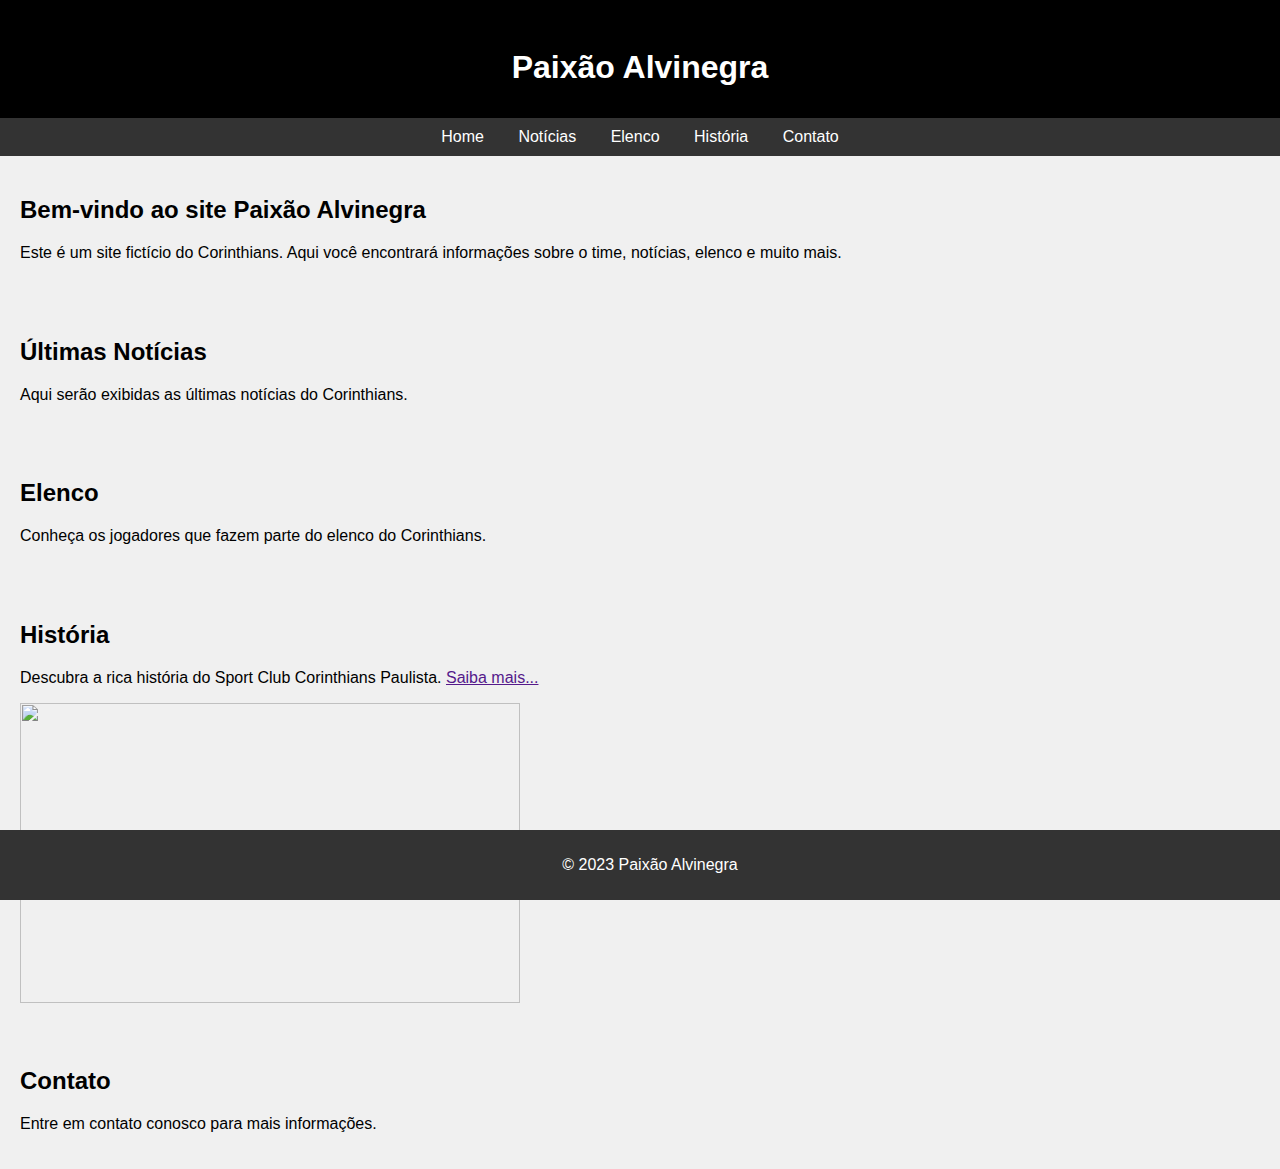
==== Algoritmos/index.html @ 614256e4 "adicionando site" ====
<!DOCTYPE html>
<html lang="pt-BR">

<head>
    <meta charset="UTF-8">
    <meta name="viewport" content="width=device-width, initial-scale=1.0">
    <title>Paixão Alvinegra\</title>
    <link rel="stylesheet" href="css/style.css">       
</head>

<body>
    <header>
        <img src="header corinthians.jpeg" alt="" width="350px"><h1>Paixão Alvinegra</h1>
    </header>

    <nav>
        <a href="#home">Home</a>
        <a href="#noticias">Notícias</a>
        <a href="#elenco">Elenco</a>
        <a href="historia.html">História</a>
        <a href="#contato">Contato</a>
    </nav>

    <section id="home">
        <h2>Bem-vindo ao site Paixão Alvinegra</h2>
        <p>Este é um site fictício do Corinthians. Aqui você encontrará informações sobre o time, notícias, elenco e muito mais.</p>
    </section>

    <section id="noticias">
        <h2>Últimas Notícias</h2>
        <p>Aqui serão exibidas as últimas notícias do Corinthians.</p>
    </section>

    <section id="elenco">
        <h2>Elenco</h2>
        <p>Conheça os jogadores que fazem parte do elenco do Corinthians.</p>
    </section>

    <section id="historia">
        <h2>História</h2>
        <p>Descubra a rica história do Sport Club Corinthians Paulista. <a href="">Saiba mais...</a></p>
        <img src="Fundo de tela do Corinthians_ O Corinthians é o time do povo.jpeg" alt="" width="500px" height="300px">
    </section>

    <section id="contato">
        <h2>Contato</h2>
        <p>Entre em contato conosco para mais informações.</p>
    </section>

    <footer>
        <p>&copy; 2023 Paixão Alvinegra</p>
    </footer>
</body>

</html>
---- Algoritmos/css/style.css ----
body {
    font-family: Arial, sans-serif;
    margin: 0;
    padding: 0;
    background-color: #f0f0f0;
}

header {
    background-color: #000;
    color: #fff;
    text-align: center;
    padding: 10px;
}

nav {
    background-color: #333;
    color: #fff;
    padding: 10px;
    text-align: center;
}

nav a {
    color: #fff;
    text-decoration: none;
    margin: 0 15px;
}

section {
    padding: 20px;
}

footer {
    background-color: #333;
    color: #fff;
    text-align: center;
    padding: 10px;
    position: fixed;
    bottom: 0;
    width: 100%;
}
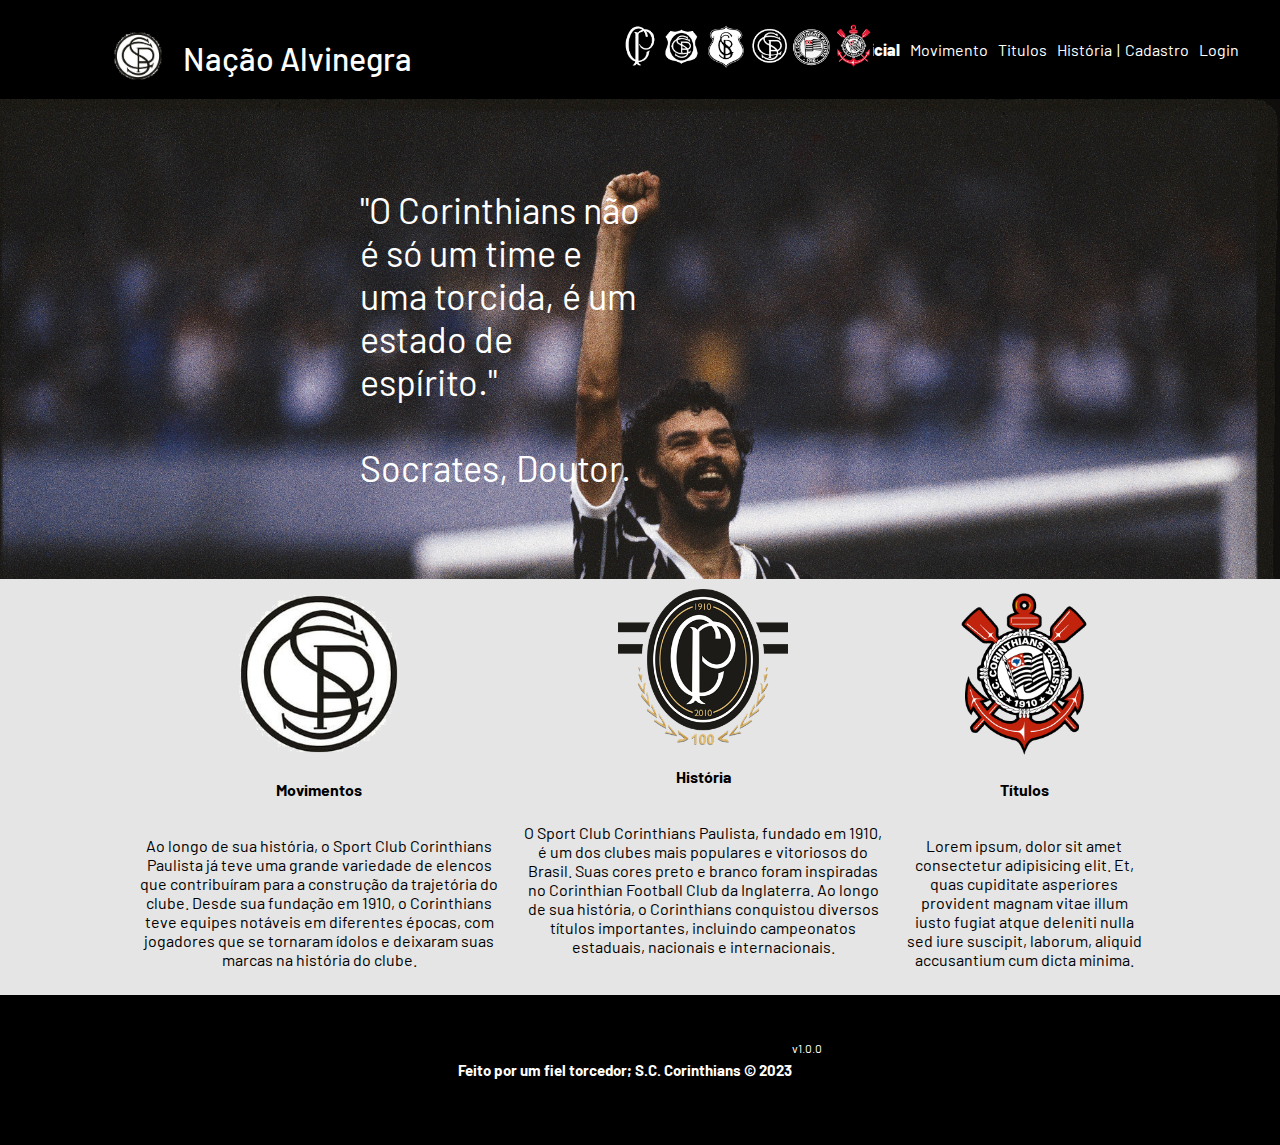
==== commit 7d8f5601: "atualizando site" ====
--- a/Algoritmos/index.html
+++ b/Algoritmos/index.html
@@ -1,55 +1,93 @@
 <!DOCTYPE html>
-<html lang="pt-BR">
+<html lang="en">
 
 <head>
     <meta charset="UTF-8">
+    <meta http-equiv="X-UA-Compatible" content="IE=edge">
     <meta name="viewport" content="width=device-width, initial-scale=1.0">
-    <title>Paixão Alvinegra\</title>
-    <link rel="stylesheet" href="css/style.css">       
+
+    <title>Nação Alvinegra | Página Inicial</title>
+
+    <link rel="icon" href="imgs/corinthians-100-logo-71E44445D2-seeklogo.com.png">
+    <link rel="stylesheet" href="./css/style.css">
+    <link rel="preconnect" href="https://fonts.gstatic.com">
+    <!-- <link
+        href="https://fonts.googleapis.com/css2?family=Exo+2:ital,wght@0,100;0,200;0,300;0,400;0,500;0,600;0,700;0,800;0,900;1,100;1,200;1,300;1,400;1,500;1,600;1,700;1,800;1,900&display=swap"
+        rel="stylesheet"> -->
 </head>
 
 <body>
-    <header>
-        <img src="header corinthians.jpeg" alt="" width="350px"><h1>Paixão Alvinegra</h1>
-    </header>
-
-    <nav>
-        <a href="#home">Home</a>
-        <a href="#noticias">Notícias</a>
-        <a href="#elenco">Elenco</a>
-        <a href="historia.html">História</a>
-        <a href="#contato">Contato</a>
-    </nav>
-
-    <section id="home">
-        <h2>Bem-vindo ao site Paixão Alvinegra</h2>
-        <p>Este é um site fictício do Corinthians. Aqui você encontrará informações sobre o time, notícias, elenco e muito mais.</p>
-    </section>
-
-    <section id="noticias">
-        <h2>Últimas Notícias</h2>
-        <p>Aqui serão exibidas as últimas notícias do Corinthians.</p>
-    </section>
-
-    <section id="elenco">
-        <h2>Elenco</h2>
-        <p>Conheça os jogadores que fazem parte do elenco do Corinthians.</p>
-    </section>
-
-    <section id="historia">
-        <h2>História</h2>
-        <p>Descubra a rica história do Sport Club Corinthians Paulista. <a href="">Saiba mais...</a></p>
-        <img src="Fundo de tela do Corinthians_ O Corinthians é o time do povo.jpeg" alt="" width="500px" height="300px">
-    </section>
-
-    <section id="contato">
-        <h2>Contato</h2>
-        <p>Entre em contato conosco para mais informações.</p>
-    </section>
-
-    <footer>
-        <p>&copy; 2023 Paixão Alvinegra</p>
-    </footer>
-</body>
+    <div class="header">
+      <div class="container">
+        <h1 class="titulo"><a href="index.html"><img id="logo" src="imgs/Corinthians_Paulista_1916-19.png" alt="" width="50px">Nação Alvinegra</a> <img id="logo2" src="imgs/download.png" alt=""></h1>
+        <ul class="navbar">
+          <li class="agora">
+            <a href="index.html">Inicial</a>
+          </li>
+          <li>
+            <a href="mov.html">Movimento</a>
+          </li>
+          <li>
+            <a href="#">Titulos</a>
+          </li>
+          <li>
+            <a href="">História</a>
+          </li>
+          <li>|</li>
+          <li>
+            <a href="">Cadastro</a>
+          </li>
+          <li>
+            <a href="">Login</a>
+          </li>
+          <li>
+            <a href=""></a>
+          </li>
+        </ul>
+      </div>
+    </div>
+  
+    <div class="banner">
+      <div class="container">
+        <p>"O Corinthians não é só um time e uma torcida, é um estado de espírito."<br><br>Socrates, Doutor.</p><br>
+        <!-- frases aleatorias -->
+        
+        <p>
+      </div>
+    </div>
+    <div class="social">
+      <div class="container">
+        <div class="boxes">
+          <div class="box">
+            <img src="imgs/Corinthians_Paulista_1916-19.png">
+            <a href="mov.html" style="text-decoration: none;
+            color: black;"><h4>Movimentos</h4></a>
+            <p>Ao longo de sua história, o Sport Club Corinthians Paulista já teve uma grande variedade de elencos que contribuíram para a construção da trajetória do clube. Desde sua fundação em 1910, o Corinthians teve equipes notáveis em diferentes épocas, com jogadores que se tornaram ídolos e deixaram suas marcas na história do clube.</p>
+          </div>
+          <div class="box">
+            <img src="imgs/corinthians-100-logo-71E44445D2-seeklogo.com.png">
+            <a href="" style="text-decoration: none;
+            color: black;"><h4>História</h4></a>
+            <p>O Sport Club Corinthians Paulista, fundado em 1910, é um dos clubes mais populares e vitoriosos do Brasil. Suas cores preto e branco foram inspiradas no Corinthian Football Club da Inglaterra. Ao longo de sua história, o Corinthians conquistou diversos títulos importantes, incluindo campeonatos estaduais, nacionais e internacionais.</p>
+          </div>
+          <div class="box">
+            <img src="imgs/logo-corinthians-256.png">
+            <a href="" style="text-decoration: none;
+            color: black;"><h4>Títulos</h4></a>
+            <p>Lorem ipsum, dolor sit amet consectetur adipisicing elit. Et, quas cupiditate asperiores provident magnam
+              vitae illum iusto fugiat atque deleniti nulla sed iure suscipit, laborum, aliquid accusantium cum dicta
+              minima.</p>
+          </div>
+        </div>
+      </div>
+    </div>
+  
+    <div class="footer">
+      <div class="container">
+        <h4>Feito por um fiel torcedor; S.C. Corinthians &copy; 2023</h4>
+        <span class="version">v1.0.0</span>
+      </div>
+    </div>
+  </body>
 
 </html>--- a/Algoritmos/css/style.css
+++ b/Algoritmos/css/style.css
@@ -1,40 +1,145 @@
-body {
-    font-family: Arial, sans-serif;
-    margin: 0;
-    padding: 0;
-    background-color: #f0f0f0;
-}
+  @import url('https://fonts.googleapis.com/css2?family=Barlow:ital,wght@0,100;0,200;0,300;0,400;0,500;0,600;0,700;0,800;0,900;1,100;1,200;1,300;1,400;1,500;1,600;1,700;1,800;1,900&display=swap');
 
-header {
-    background-color: #000;
-    color: #fff;
-    text-align: center;
-    padding: 10px;
-}
+  body {
+  margin: 0;
+  padding: 0;
+  font-family: 'Barlow', "Segoe UI", Tahoma, Geneva, Verdana, sans-serif;
+  background-color: grey;
+  }
 
-nav {
-    background-color: #333;
-    color: #fff;
-    padding: 10px;
-    text-align: center;
-}
+  .container {
+  width: 80%;
+  margin: auto;
+  display: flex;
+  }
 
-nav a {
-    color: #fff;
-    text-decoration: none;
-    margin: 0 15px;
-}
+  .header {
+  background-color: black;
+  border-bottom: 0px;
+  }
 
-section {
-    padding: 20px;
-}
+  .header .container {
+  justify-content: space-between;
+  }
 
-footer {
-    background-color: #333;
-    color: #fff;
-    text-align: center;
-    padding: 10px;
-    position: fixed;
-    bottom: 0;
-    width: 100%;
-}+  .header a {
+  text-decoration: none;
+  color: white;
+  margin: 5px;
+  }
+
+  #logo{
+  position: relative;
+  right: 20px;
+  top: 10px;
+  }
+
+  #logo2{
+  position: relative;
+  all: 5px;
+  width: 250px;
+  left: 200px;
+  }
+
+  .agora {
+  font-weight: 800;
+  }
+
+  .navbar {
+  width: 300px;
+  display: flex;
+  align-items: center;
+  justify-content: space-between;
+  list-style: none;
+  color: white;
+  }
+
+
+  .titulo {
+  color: white;
+  width: fit-content;
+  font-weight: 500;
+  }
+
+
+  /* BANNER */
+
+  .banner {
+  height: fit-content;
+  padding: 40px 0;
+  background-image: url("../imgs/16069300642b8dec786a8cdf5889309995733b54d4.jpg");
+  background-size: cover;
+  }
+
+  .banner .container {
+  height: 400px;
+  font-size: 36px;
+  justify-content: center;
+  align-items: center;
+  }
+
+  .tamanho-conteudo { 
+  height: fit-content !important;
+  }
+
+  .banner p {
+  color: #fff;    
+  width: 50%;
+  margin: 0;
+  padding: 0;
+  width: 280px;
+  font-size: 36px;
+  }
+
+  .banner .container span {
+  font-weight: 800;
+  }
+
+  /* missao visao valores */
+
+  .social {
+  background-color: #e5e5e5;
+  display: flex;
+  }
+
+  .social .container{
+  justify-content: center;
+  }
+
+  .box img {
+  width: 170px;
+  }
+
+  .social .container .boxes {
+  display: flex;
+  }
+
+  .social p {
+  text-align: center;
+  }
+
+  .box {
+  margin: 10px;
+  display: flex;
+  flex-direction: column;
+  align-items: center;
+  }
+
+  /* FOOTER */
+
+  .footer {
+  background-color: black;
+  height: 150px;
+  color: white;
+  display: flex;
+  font-size: 15px;
+  }
+
+  .footer .container {
+  justify-content: center;
+  text-align: center;
+  }
+
+  .footer .container .version {
+  font-size: 12px;
+  }
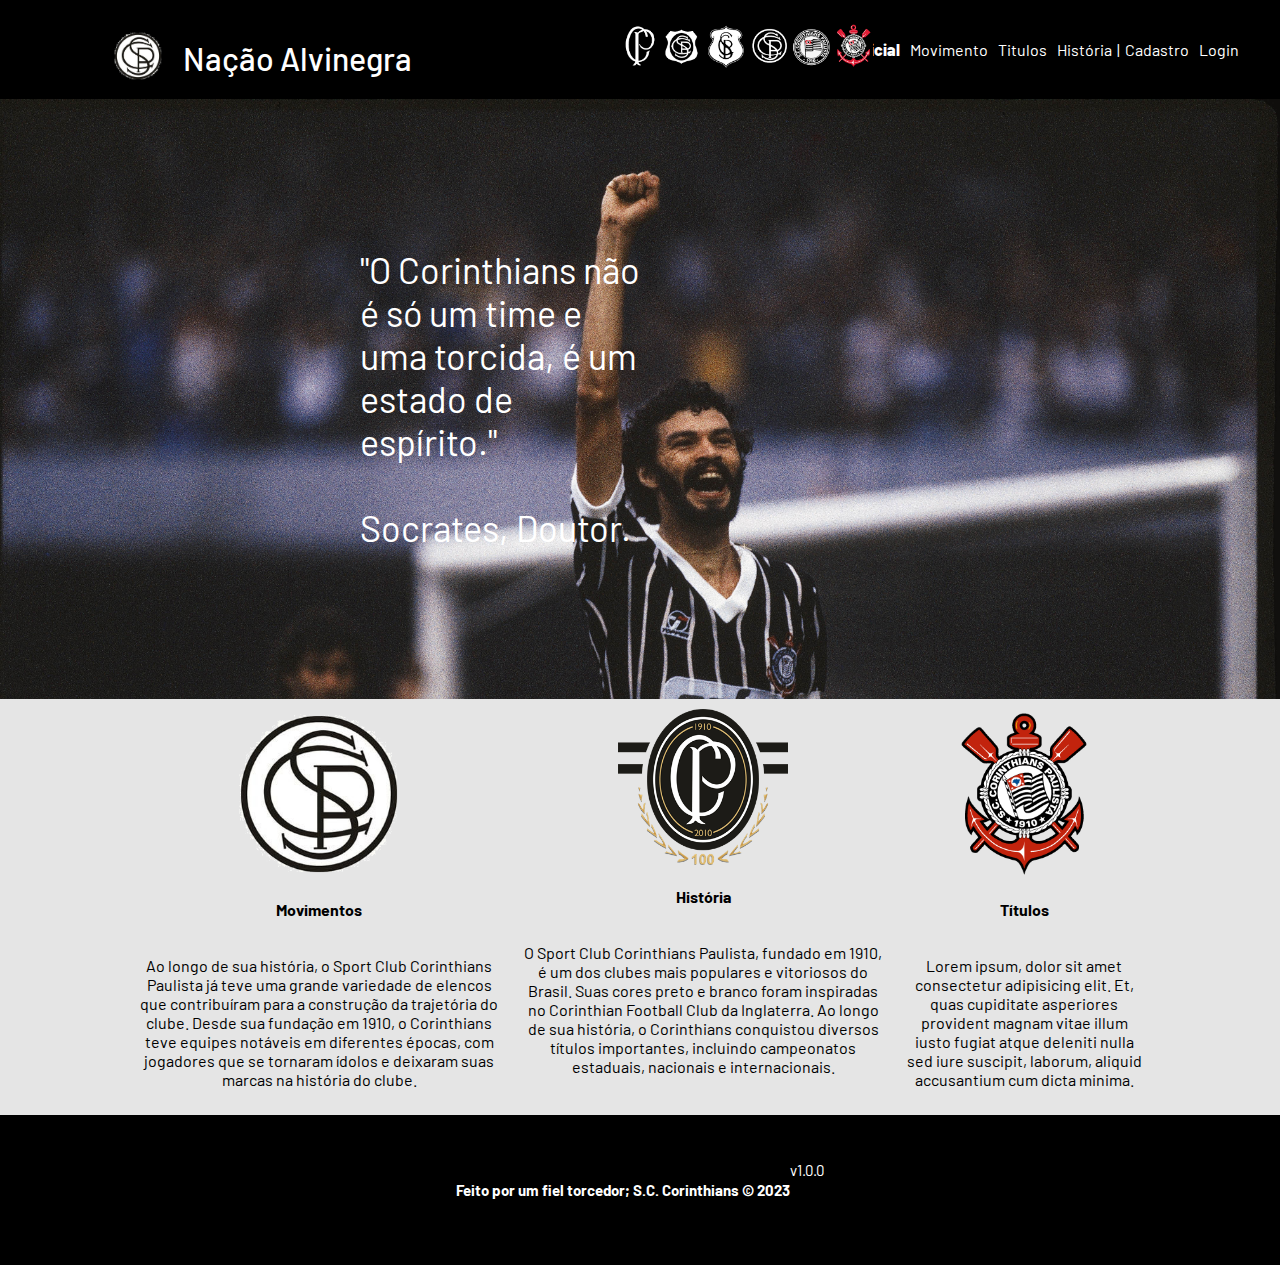
==== commit 03a1a577: "atualizando site" ====
--- a/Algoritmos/index.html
+++ b/Algoritmos/index.html
@@ -28,20 +28,17 @@
             <a href="mov.html">Movimento</a>
           </li>
           <li>
-            <a href="#">Titulos</a>
+            <a href="">Titulos</a>
           </li>
           <li>
-            <a href="">História</a>
+            <a href="hist.html">História</a>
           </li>
           <li>|</li>
           <li>
-            <a href="">Cadastro</a>
+            <a href="cadastro.html">Cadastro</a>
           </li>
           <li>
             <a href="">Login</a>
-          </li>
-          <li>
-            <a href=""></a>
           </li>
         </ul>
       </div>
@@ -81,7 +78,7 @@
         </div>
       </div>
     </div>
-  
+    
     <div class="footer">
       <div class="container">
         <h4>Feito por um fiel torcedor; S.C. Corinthians &copy; 2023</h4>
--- a/Algoritmos/css/style.css
+++ b/Algoritmos/css/style.css
@@ -66,7 +66,7 @@
 
   .banner {
   height: fit-content;
-  padding: 40px 0;
+  padding: 100px 0;
   background-image: url("../imgs/16069300642b8dec786a8cdf5889309995733b54d4.jpg");
   background-size: cover;
   }
@@ -141,5 +141,5 @@
   }
 
   .footer .container .version {
-  font-size: 12px;
+  font-size: 15px;
   }
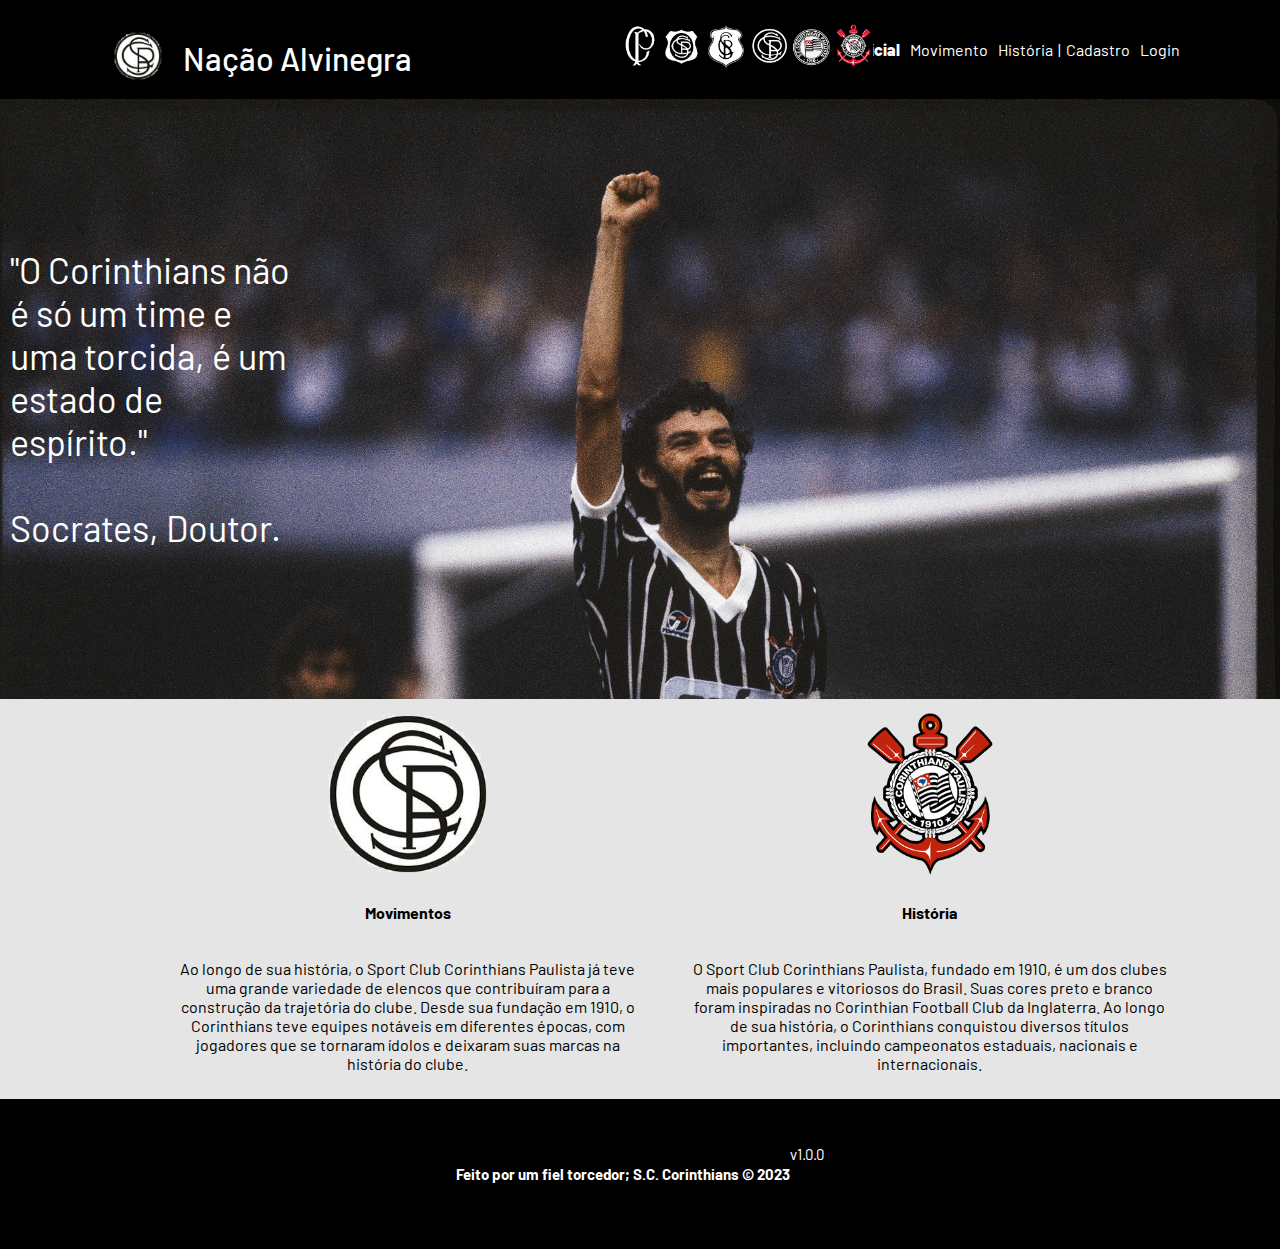
==== commit 5b10293e: "atualizando site" ====
--- a/Algoritmos/index.html
+++ b/Algoritmos/index.html
@@ -28,9 +28,6 @@
             <a href="mov.html">Movimento</a>
           </li>
           <li>
-            <a href="">Titulos</a>
-          </li>
-          <li>
             <a href="hist.html">História</a>
           </li>
           <li>|</li>
@@ -56,24 +53,19 @@
       <div class="container">
         <div class="boxes">
           <div class="box">
-            <img src="imgs/Corinthians_Paulista_1916-19.png">
+            <div class="imagem"><a href="mov.html"><img src="imgs/Corinthians_Paulista_1916-19.png"></a></div>
             <a href="mov.html" style="text-decoration: none;
             color: black;"><h4>Movimentos</h4></a>
             <p>Ao longo de sua história, o Sport Club Corinthians Paulista já teve uma grande variedade de elencos que contribuíram para a construção da trajetória do clube. Desde sua fundação em 1910, o Corinthians teve equipes notáveis em diferentes épocas, com jogadores que se tornaram ídolos e deixaram suas marcas na história do clube.</p>
           </div>
           <div class="box">
-            <img src="imgs/corinthians-100-logo-71E44445D2-seeklogo.com.png">
-            <a href="" style="text-decoration: none;
+            
+          </div>
+          <div class="box">
+            <div class="imagem"><a href="mov.html"><img src="imgs/logo-corinthians-256.png"></a></div>
+            <a href="hist.html" style="text-decoration: none;
             color: black;"><h4>História</h4></a>
             <p>O Sport Club Corinthians Paulista, fundado em 1910, é um dos clubes mais populares e vitoriosos do Brasil. Suas cores preto e branco foram inspiradas no Corinthian Football Club da Inglaterra. Ao longo de sua história, o Corinthians conquistou diversos títulos importantes, incluindo campeonatos estaduais, nacionais e internacionais.</p>
-          </div>
-          <div class="box">
-            <img src="imgs/logo-corinthians-256.png">
-            <a href="" style="text-decoration: none;
-            color: black;"><h4>Títulos</h4></a>
-            <p>Lorem ipsum, dolor sit amet consectetur adipisicing elit. Et, quas cupiditate asperiores provident magnam
-              vitae illum iusto fugiat atque deleniti nulla sed iure suscipit, laborum, aliquid accusantium cum dicta
-              minima.</p>
           </div>
         </div>
       </div>
--- a/Algoritmos/css/style.css
+++ b/Algoritmos/css/style.css
@@ -1,145 +1,158 @@
   @import url('https://fonts.googleapis.com/css2?family=Barlow:ital,wght@0,100;0,200;0,300;0,400;0,500;0,600;0,700;0,800;0,900;1,100;1,200;1,300;1,400;1,500;1,600;1,700;1,800;1,900&display=swap');
 
   body {
-  margin: 0;
-  padding: 0;
-  font-family: 'Barlow', "Segoe UI", Tahoma, Geneva, Verdana, sans-serif;
-  background-color: grey;
+    margin: 0;
+    padding: 0;
+    font-family: 'Barlow', "Segoe UI", Tahoma, Geneva, Verdana, sans-serif;
+
   }
 
   .container {
-  width: 80%;
-  margin: auto;
-  display: flex;
+    width: 80%;
+    margin: auto;
+    display: flex;
   }
 
   .header {
-  background-color: black;
-  border-bottom: 0px;
+    background-color: black;
+    border-bottom: 0px;
   }
 
   .header .container {
-  justify-content: space-between;
+    justify-content: space-between;
   }
 
   .header a {
-  text-decoration: none;
-  color: white;
-  margin: 5px;
+    text-decoration: none;
+    color: white;
+    margin: 5px;
   }
 
-  #logo{
-  position: relative;
-  right: 20px;
-  top: 10px;
+  #logo {
+    position: relative;
+    right: 20px;
+    top: 10px;
   }
 
-  #logo2{
-  position: relative;
-  all: 5px;
-  width: 250px;
-  left: 200px;
+  #logo2 {
+    position: relative;
+    all: 5px;
+    width: 250px;
+    left: 200px;
   }
 
   .agora {
-  font-weight: 800;
+    font-weight: 800;
   }
 
   .navbar {
-  width: 300px;
-  display: flex;
-  align-items: center;
-  justify-content: space-between;
-  list-style: none;
-  color: white;
+    width: 300px;
+    display: flex;
+    align-items: center;
+    justify-content: space-between;
+    list-style: none;
+    color: white;
   }
 
 
   .titulo {
-  color: white;
-  width: fit-content;
-  font-weight: 500;
+    color: white;
+    width: fit-content;
+    font-weight: 500;
   }
 
 
   /* BANNER */
+  html {
+    overflow-x: hidden;
+  }
 
   .banner {
-  height: fit-content;
-  padding: 100px 0;
-  background-image: url("../imgs/16069300642b8dec786a8cdf5889309995733b54d4.jpg");
-  background-size: cover;
+    height: fit-content;
+    padding: 100px 0;
+    background-image: url("../imgs/16069300642b8dec786a8cdf5889309995733b54d4.jpg");
+    background-size: cover;
   }
 
   .banner .container {
-  height: 400px;
-  font-size: 36px;
-  justify-content: center;
-  align-items: center;
+    height: 400px;
+    font-size: 36px;
+    justify-content: center;
+    align-items: center;
   }
 
-  .tamanho-conteudo { 
-  height: fit-content !important;
+  .tamanho-conteudo {
+    height: fit-content !important;
   }
 
   .banner p {
-  color: #fff;    
-  width: 50%;
-  margin: 0;
-  padding: 0;
-  width: 280px;
-  font-size: 36px;
+    color: #fff;
+    width: 50%;
+    margin: 0;
+    padding: 0;
+    width: 280px;
+    font-size: 36px;
+    position: relative;
+    right: 350px;
   }
 
   .banner .container span {
-  font-weight: 800;
+    font-weight: 800;
   }
 
   /* missao visao valores */
 
   .social {
-  background-color: #e5e5e5;
-  display: flex;
+    background-color: #e5e5e5;
+    display: flex;
   }
 
-  .social .container{
-  justify-content: center;
+  .social .container {
+    justify-content: center;
   }
 
   .box img {
-  width: 170px;
+    width: 170px;
   }
 
+.imagem img:hover{
+  width: 180px;
+  transition: 1s;
+}
+
   .social .container .boxes {
-  display: flex;
+    position: relative;
+    display: flex;
+    left: 30px;
+
   }
 
   .social p {
-  text-align: center;
+    text-align: center;
   }
 
   .box {
-  margin: 10px;
-  display: flex;
-  flex-direction: column;
-  align-items: center;
+    margin: 10px;
+    display: flex;
+    flex-direction: column;
+    align-items: center;
   }
 
   /* FOOTER */
 
   .footer {
-  background-color: black;
-  height: 150px;
-  color: white;
-  display: flex;
-  font-size: 15px;
+    background-color: black;
+    height: 150px;
+    color: white;
+    display: flex;
+    font-size: 15px;
   }
 
   .footer .container {
-  justify-content: center;
-  text-align: center;
+    justify-content: center;
+    text-align: center;
   }
 
   .footer .container .version {
-  font-size: 15px;
-  }
+    font-size: 15px;
+  }